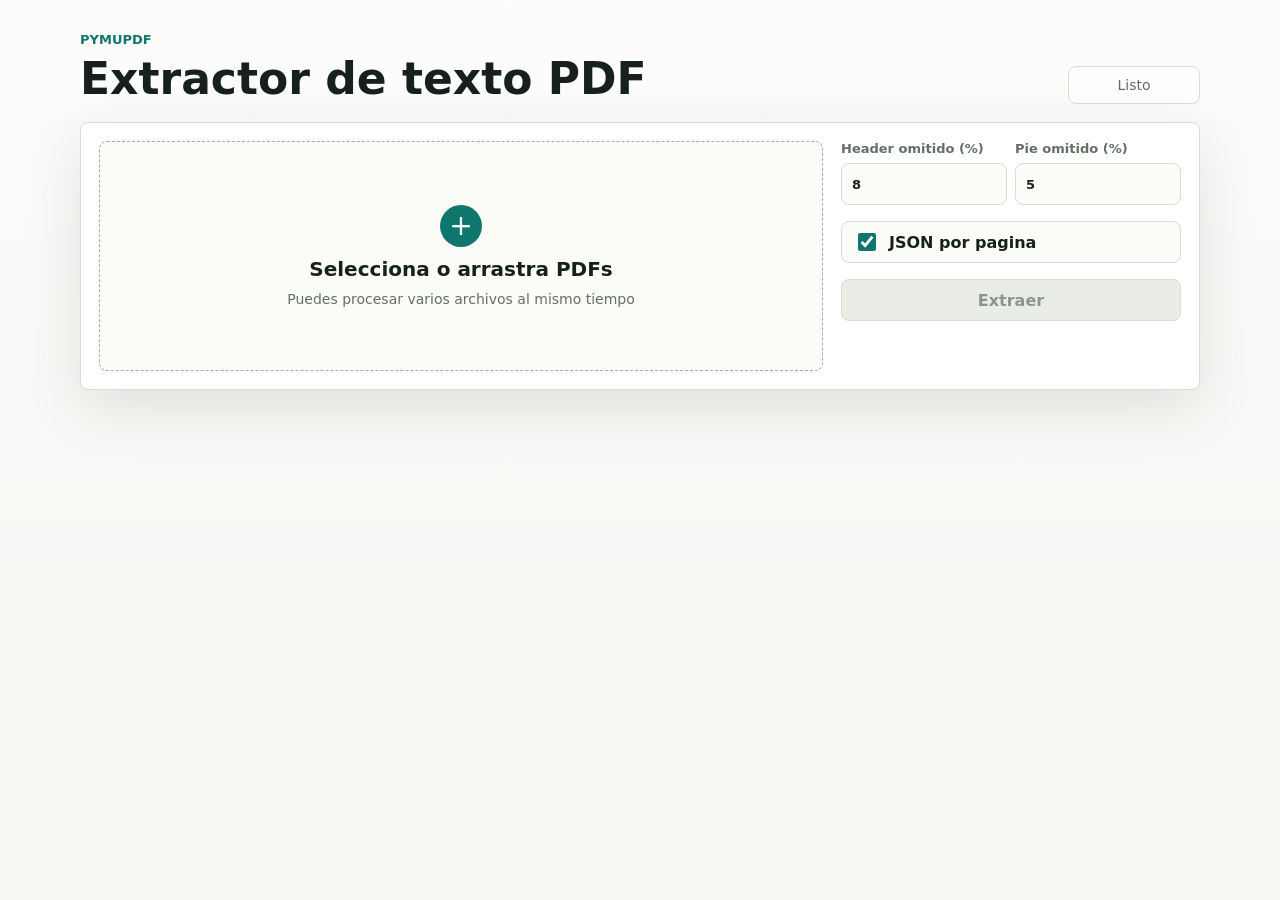
==== static/index.html @ a22dbacb "Initial PDF text extractor" ====
<!doctype html>
<html lang="es">
  <head>
    <meta charset="utf-8">
    <meta name="viewport" content="width=device-width, initial-scale=1">
    <title>Extractor PDF</title>
    <link rel="stylesheet" href="/static/styles.css">
  </head>
  <body>
    <main class="shell">
      <section class="workspace">
        <header class="topbar">
          <div>
            <p class="eyebrow">PyMuPDF</p>
            <h1>Extractor de texto PDF</h1>
          </div>
          <div class="status" id="status">Listo</div>
        </header>

        <form class="panel upload-panel" id="uploadForm">
          <label class="dropzone" id="dropzone">
            <input id="pdfs" name="pdfs" type="file" accept="application/pdf,.pdf" multiple>
            <span class="drop-icon" aria-hidden="true">+</span>
            <span class="drop-title">Selecciona o arrastra PDFs</span>
            <span class="drop-subtitle">Puedes procesar varios archivos al mismo tiempo</span>
          </label>

          <div class="controls">
            <input type="hidden" name="mode" value="human">

            <div class="number-grid">
              <label>
                <span>Header omitido (%)</span>
                <input id="headerPercent" type="number" min="0" max="40" step="1" value="8">
              </label>
              <label>
                <span>Pie omitido (%)</span>
                <input id="footerPercent" type="number" min="0" max="40" step="1" value="5">
              </label>
            </div>

            <label class="toggle">
              <input id="pagesJson" type="checkbox" checked>
              <span>JSON por pagina</span>
            </label>

            <button class="primary" type="submit" id="extractButton" disabled>Extraer</button>
          </div>
        </form>

        <section class="file-strip" id="fileStrip" aria-live="polite"></section>

        <section class="results" id="results"></section>
      </section>
    </main>

    <template id="fileTemplate">
      <div class="file-chip">
        <span class="file-name"></span>
        <span class="file-size"></span>
      </div>
    </template>

    <template id="resultTemplate">
      <article class="result-card">
        <div class="result-head">
          <div>
            <h2></h2>
            <p class="meta"></p>
          </div>
          <div class="actions">
            <a class="button txt-link" target="_blank" rel="noreferrer">TXT</a>
            <a class="button json-link" target="_blank" rel="noreferrer">JSON</a>
          </div>
        </div>
        <pre></pre>
      </article>
    </template>

    <script src="/static/app.js"></script>
  </body>
</html>
---- static/styles.css ----
:root {
  color-scheme: light;
  --bg: #f5f7f2;
  --ink: #17211b;
  --muted: #637064;
  --line: #d7ded3;
  --panel: #ffffff;
  --accent: #0f766e;
  --accent-strong: #0b5f59;
  --warn: #a15c05;
  --shadow: 0 18px 60px rgba(24, 40, 31, 0.12);
}

* {
  box-sizing: border-box;
}

body {
  margin: 0;
  min-height: 100vh;
  background:
    linear-gradient(180deg, rgba(255, 255, 255, 0.75), rgba(255, 255, 255, 0)),
    var(--bg);
  color: var(--ink);
  font-family: "Segoe UI", system-ui, -apple-system, BlinkMacSystemFont, sans-serif;
}

.shell {
  width: min(1120px, calc(100vw - 32px));
  margin: 0 auto;
  padding: 32px 0;
}

.workspace {
  display: grid;
  gap: 18px;
}

.topbar {
  display: flex;
  align-items: end;
  justify-content: space-between;
  gap: 16px;
}

.eyebrow {
  margin: 0 0 6px;
  color: var(--accent);
  font-size: 13px;
  font-weight: 700;
  text-transform: uppercase;
}

h1 {
  margin: 0;
  font-size: clamp(28px, 4vw, 44px);
  font-weight: 750;
}

.status {
  min-width: 132px;
  border: 1px solid var(--line);
  border-radius: 8px;
  background: rgba(255, 255, 255, 0.72);
  color: var(--muted);
  padding: 10px 14px;
  text-align: center;
  font-size: 14px;
}

.panel,
.result-card {
  border: 1px solid var(--line);
  border-radius: 8px;
  background: var(--panel);
  box-shadow: var(--shadow);
}

.upload-panel {
  display: grid;
  grid-template-columns: minmax(260px, 1fr) 340px;
  gap: 18px;
  padding: 18px;
}

.dropzone {
  min-height: 230px;
  border: 1px dashed #9bb2a6;
  border-radius: 8px;
  background: #fbfcf8;
  display: grid;
  place-items: center;
  align-content: center;
  gap: 10px;
  padding: 24px;
  cursor: pointer;
  text-align: center;
  transition: border-color 160ms ease, background 160ms ease;
}

.dropzone.is-over {
  border-color: var(--accent);
  background: #eef8f4;
}

.dropzone input {
  position: absolute;
  inline-size: 1px;
  block-size: 1px;
  opacity: 0;
}

.drop-icon {
  display: grid;
  place-items: center;
  width: 42px;
  height: 42px;
  border-radius: 50%;
  background: var(--accent);
  color: white;
  font-size: 28px;
  line-height: 1;
}

.drop-title {
  font-size: 20px;
  font-weight: 720;
}

.drop-subtitle,
.meta {
  color: var(--muted);
  font-size: 14px;
}

.controls {
  display: grid;
  align-content: start;
  gap: 16px;
}

fieldset {
  margin: 0;
  padding: 0;
  border: 0;
}

legend {
  margin-bottom: 8px;
  color: var(--muted);
  font-size: 13px;
  font-weight: 700;
}

.segmented {
  display: grid;
  grid-template-columns: 1fr 1fr;
  gap: 8px;
}

.segmented legend {
  grid-column: 1 / -1;
}

.segmented label {
  cursor: pointer;
}

.segmented input {
  position: absolute;
  opacity: 0;
}

.segmented span,
.toggle {
  display: flex;
  align-items: center;
  justify-content: center;
  min-height: 42px;
  border: 1px solid var(--line);
  border-radius: 8px;
  background: #fbfcf8;
  color: var(--ink);
  font-weight: 650;
}

.segmented input:checked + span {
  border-color: var(--accent);
  background: #e7f4ef;
  color: var(--accent-strong);
}

.number-grid {
  display: grid;
  grid-template-columns: 1fr 1fr;
  gap: 8px;
}

.number-grid label {
  display: grid;
  gap: 7px;
  color: var(--muted);
  font-size: 13px;
  font-weight: 700;
}

.number-grid input {
  min-height: 42px;
  width: 100%;
  border: 1px solid var(--line);
  border-radius: 8px;
  background: #fbfcf8;
  color: var(--ink);
  font: inherit;
  font-weight: 650;
  padding: 0 10px;
}

.toggle {
  justify-content: flex-start;
  gap: 10px;
  padding: 0 12px;
}

.toggle input {
  width: 18px;
  height: 18px;
  accent-color: var(--accent);
}

button,
.button {
  min-height: 42px;
  border: 1px solid var(--accent);
  border-radius: 8px;
  padding: 0 16px;
  display: inline-flex;
  align-items: center;
  justify-content: center;
  color: var(--accent-strong);
  background: white;
  font: inherit;
  font-weight: 760;
  text-decoration: none;
  cursor: pointer;
}

.primary {
  border-color: var(--accent);
  background: var(--accent);
  color: white;
}

button:disabled {
  border-color: var(--line);
  background: #e9ede6;
  color: #8b958b;
  cursor: not-allowed;
}

.file-strip {
  display: flex;
  flex-wrap: wrap;
  gap: 10px;
  min-height: 0;
}

.file-chip {
  display: inline-flex;
  align-items: center;
  gap: 10px;
  max-width: 100%;
  border: 1px solid var(--line);
  border-radius: 8px;
  background: rgba(255, 255, 255, 0.72);
  padding: 9px 11px;
}

.file-name {
  overflow: hidden;
  text-overflow: ellipsis;
  white-space: nowrap;
  max-width: 360px;
  font-weight: 650;
}

.file-size {
  color: var(--muted);
  font-size: 13px;
}

.results {
  display: grid;
  gap: 14px;
}

.result-card {
  overflow: hidden;
}

.result-head {
  display: flex;
  justify-content: space-between;
  gap: 16px;
  padding: 16px;
  border-bottom: 1px solid var(--line);
}

.result-head h2 {
  margin: 0 0 4px;
  font-size: 18px;
}

.result-head p {
  margin: 0;
}

.actions {
  display: flex;
  align-items: start;
  gap: 8px;
}

pre {
  max-height: 380px;
  margin: 0;
  padding: 16px;
  overflow: auto;
  background: #111a17;
  color: #e9f3ed;
  font: 13px/1.5 Consolas, "Liberation Mono", monospace;
  white-space: pre-wrap;
}

.error {
  border-left: 4px solid var(--warn);
  padding: 12px 14px;
  border-radius: 8px;
  background: #fff7ea;
  color: #653800;
}

@media (max-width: 760px) {
  .shell {
    width: min(100vw - 20px, 1120px);
    padding: 18px 0;
  }

  .topbar,
  .upload-panel,
  .result-head {
    grid-template-columns: 1fr;
    flex-direction: column;
    align-items: stretch;
  }

  .upload-panel {
    display: grid;
  }

  .actions {
    width: 100%;
  }

  .button {
    flex: 1;
  }
}
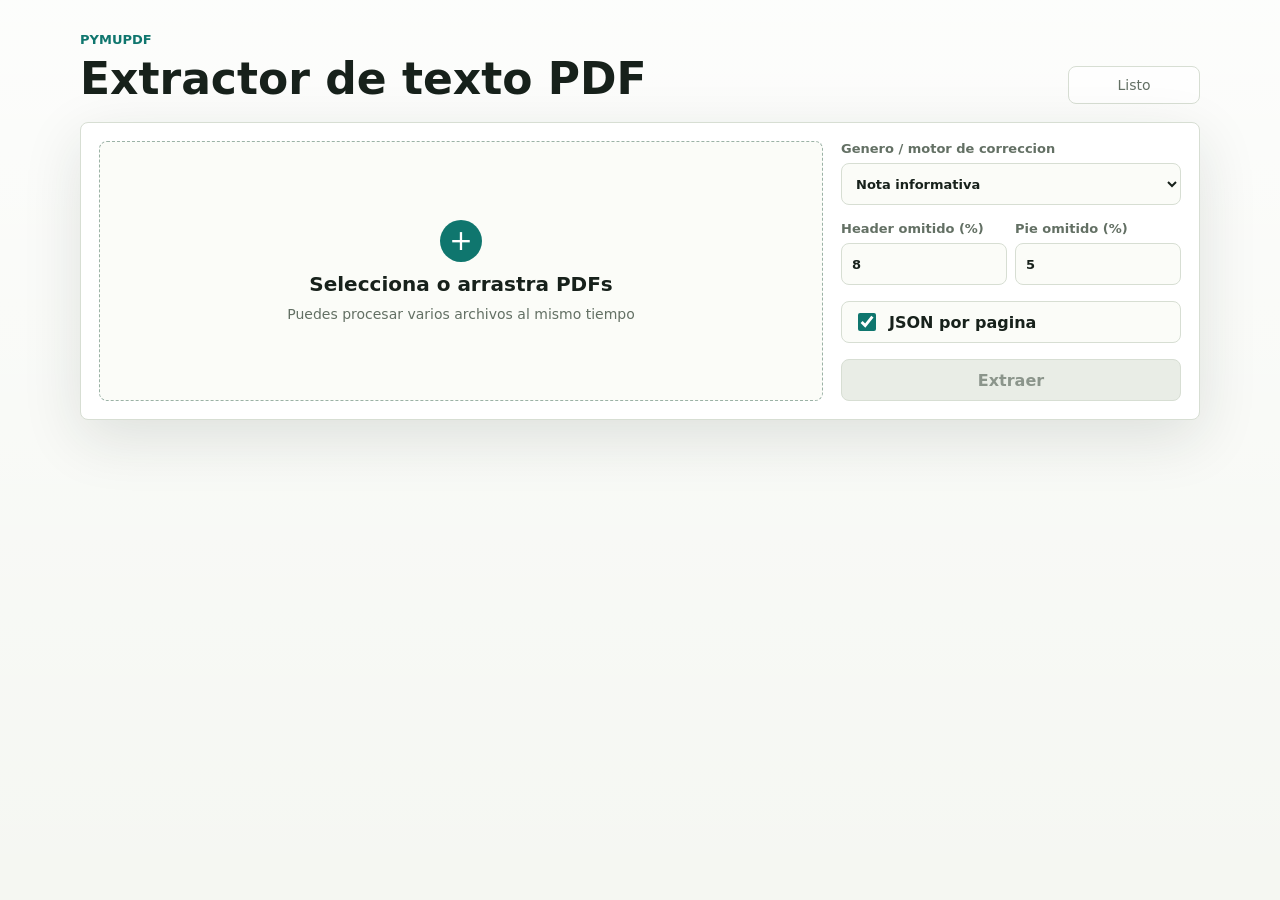
==== commit 9d1db78e: "Add genre correction engines and note-aware PDF extraction. Separate text cleanup by genre (nota inf" ====
--- a/static/index.html
+++ b/static/index.html
@@ -27,6 +27,15 @@
 
           <div class="controls">
             <input type="hidden" name="mode" value="human">
+
+            <label class="genre-field">
+              <span>Genero / motor de correccion</span>
+              <select id="genre" name="genre">
+                <option value="nota_informativa" selected>Nota informativa</option>
+                <option value="periodismo">Periodismo</option>
+                <option value="generico">Generico</option>
+              </select>
+            </label>
 
             <div class="number-grid">
               <label>
--- a/static/styles.css
+++ b/static/styles.css
@@ -196,7 +196,8 @@
   gap: 8px;
 }
 
-.number-grid label {
+.number-grid label,
+.genre-field {
   display: grid;
   gap: 7px;
   color: var(--muted);
@@ -204,6 +205,7 @@
   font-weight: 700;
 }
 
+.genre-field select,
 .number-grid input {
   min-height: 42px;
   width: 100%;
